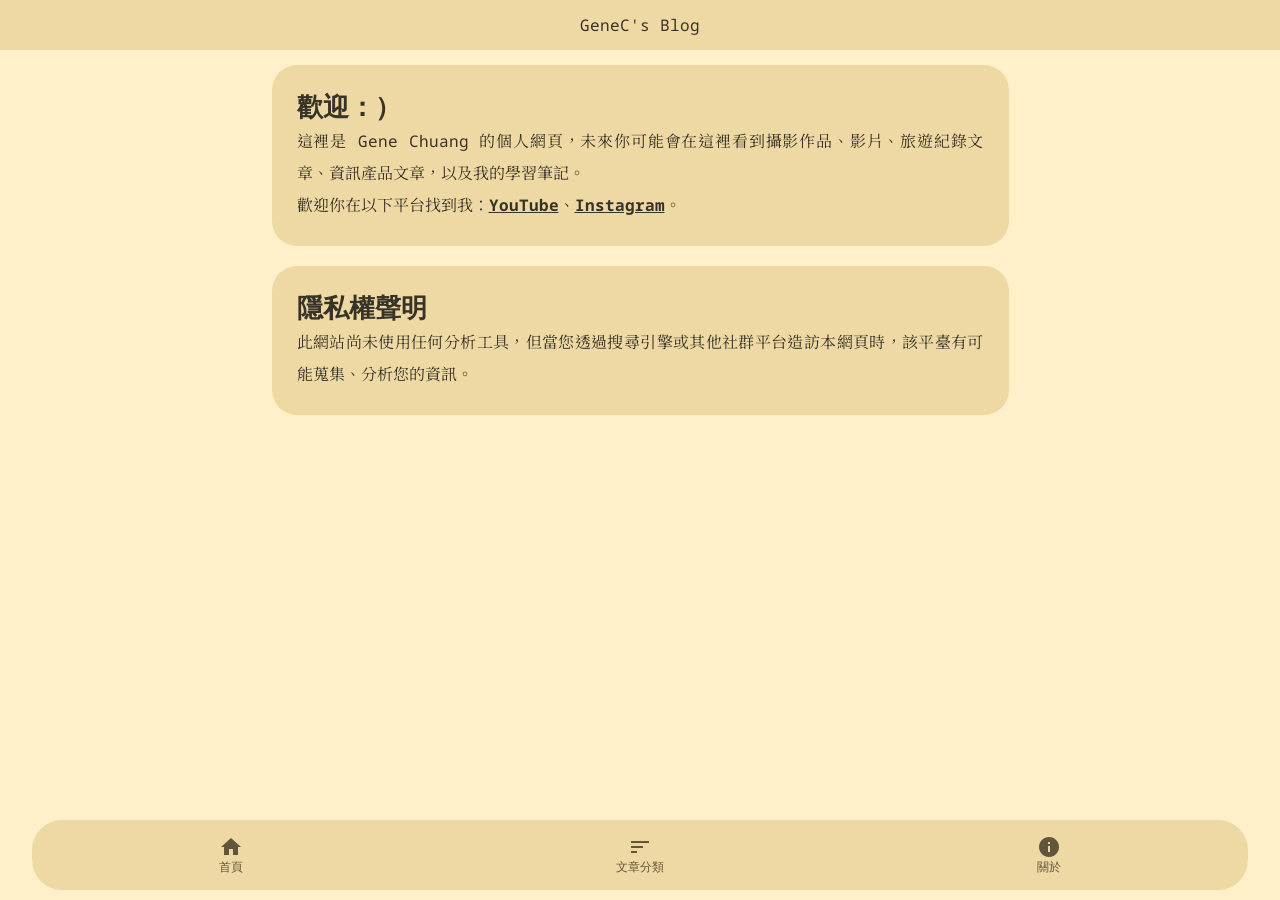
==== index.html @ f5ffd7af "Moved js to the bottom of the html file." ====
<!DOCTYPE html>
<html lang="zh-Hant-TW">

<head>
    <meta charset="UTF-8">
    <meta http-equiv="X-UA-Compatible" content="IE=edge">
    <meta name="viewport" content="width=device-width, initial-scale=1.0">
    <meta name="theme-color" content="#eed9a4">
    <title>GeneC's Blog</title>

    <!-- CSS Import -->
    <link rel="preconnect" href="https://fonts.googleapis.com">
    <link rel="preconnect" href="https://fonts.gstatic.com" crossorigin>
    <link href="https://fonts.googleapis.com/css2?family=Noto+Sans+Mono&family=Noto+Serif+TC&display=swap"
        rel="stylesheet">
    <link href="https://fonts.googleapis.com/icon?family=Material+Icons" rel="stylesheet">
    <link rel="stylesheet" href="app/style/style.css">
</head>

<body>
    <div class="header"><span class="branding">GeneC's Blog</span></div>
    <nav class="nav--mobile">
        <a href="#" class="nav__link"><span class="material-icons">home</span><span class="nav__text">首頁</span></a>
        <a href="#" class="nav__link"><span class="material-icons">sort</span><span class="nav__text">文章分類</span></a>
        <!--a href="#" class="nav__link"><span class="material-icons">notifications</span><span class="nav__text">通知</span></a-->
        <a href="#" class="nav__link"><span class="material-icons">info</span><span class="nav__text">關於</span></a>
    </nav>
    <div class="main">
        <div class="earlyIntro">
            <h1>歡迎：）</h1>
            <p> 這裡是 Gene Chuang 的個人網頁，未來你可能會在這裡看到攝影作品、影片、旅遊紀錄文章、資訊產品文章，以及我的學習筆記。</p>
            <p>歡迎你在以下平台找到我：<a href="https://www.youtube.com/channel/UC1BPf9TI4Fd32-lbEyOeQNw" target="_blank"
                    rel="noopener noreferrer">YouTube</a>、<a href="https://www.instagram.com/genec.dev/" target="_blank"
                    rel="noopener noreferrer">Instagram</a>。</ul>
            </p>

        </div>
        <div class="privacy">
            <h1>隱私權聲明</h1>
            <p>此網站尚未使用任何分析工具，但當您透過搜尋引擎或其他社群平台造訪本網頁時，該平臺有可能蒐集、分析您的資訊。</p>
        </div>
    </div>
</body>
<script src="/app/js/main.js"></script>
</html>
---- app/style/style.css ----
:root {
    --header-height: 50px;
    --navbar-height: 70px;
    --theme-light: #eed9a4;
    --theme-background-light: #fff0c9;
    --theme-text-light: #000000c3;
    --theme-link-text-light: #61563b;
}

* {
    box-sizing: border-box;
}

body {
    margin: 0px;
    margin-top: var(--header-height);
    margin-bottom: var(--navbar-height);
    padding: 0px;
    display: flex;
    justify-content: center;
    background-color: var(--theme-background-light);
}

a {
    text-decoration: none;
    color: inherit;
    -webkit-tap-highlight-color: transparent;
}

h1 {
    font-size: 1.65rem;
    margin: 0px;
}

p {
    margin: 0px;
}

.header {
    color: var(--theme-text-light);
    background-color: var(--theme-light);
    text-align: center;
    position: fixed;
    top: 0;
    width: 100vw;
    height: var(--header-height);
    display: flex;
    flex-direction: column;
    justify-content: center;
    /* margin: 10px; */
    /* box-shadow: 0px 0px 10px 2px rgba(155, 101, 0, 0.23); */
    /* border-radius: 30px; */
    z-index: 10;
}

.nav--mobile {
    position: fixed;
    bottom: 10px;
    border-radius: 30px;
    /* box-shadow: 0px 0px 10px #d6bd7f; */
    height: var(--navbar-height);
    width: 95vw;
    background-color: var(--theme-light);
    display: flex;
    /* justify-content: space-evenly; */
    overflow-x: auto;
    color: var(--theme-link-text-light);
    z-index: 10;
}

.nav__link {
    display: flex;
    flex-direction: column;
    align-items: center;
    justify-content: center;
    flex-grow: 1;
    font-size: 12px;
    transition: 0.4s;
    transition-timing-function: cubic-bezier(.14, .35, 0, 1);
}

.nav__link:active {
    transition: 0.1s;
    transform: scale(.8);
}

.material-icons {
    font-family: 'Material Icons';
    font-weight: normal;
    font-style: normal;
    font-size: 24px;
    /* Preferred icon size */
    display: inline-block;
    line-height: 1;
    text-transform: none;
    letter-spacing: normal;
    word-wrap: normal;
    white-space: nowrap;
    direction: ltr;
    /* Support for all WebKit browsers. */
    -webkit-font-smoothing: antialiased;
    /* Support for Safari and Chrome. */
    text-rendering: optimizeLegibility;
    /* Support for Firefox. */
    -moz-osx-font-smoothing: grayscale;
    /* Support for IE. */
    font-feature-settings: 'liga';
}

.main {
    max-width: 767px;
    padding: 10px;
    display: flex;
    flex-direction: column;
    transform: translateY(10px);
    opacity: 0;
    font-family: 'Noto Sans TC', sans-serif;
}

.main.display {
    transition: 0.4s;
    transition-timing-function: cubic-bezier(.14, .35, 0, 1);
    transform: translateY(0);
    opacity: 1;
}

.main div {
    border-radius: 25px;
    background-color: var(--theme-light);
    color: var(--theme-text-light);
    margin: 5px 5px 15px 5px;
    padding: 25px;
    /* box-shadow: 0px 0px 10px #80808021; */
}

.main div p {
    font-family: 'Noto Sans Mono', monospace, 'Noto Serif TC', serif;
    text-align: justify;
    line-height: 2;
}

.main div p a {
    font-weight: bold;
    text-decoration: underline;
}

.branding {
    font-family: 'Noto Sans Mono', monospace;
}
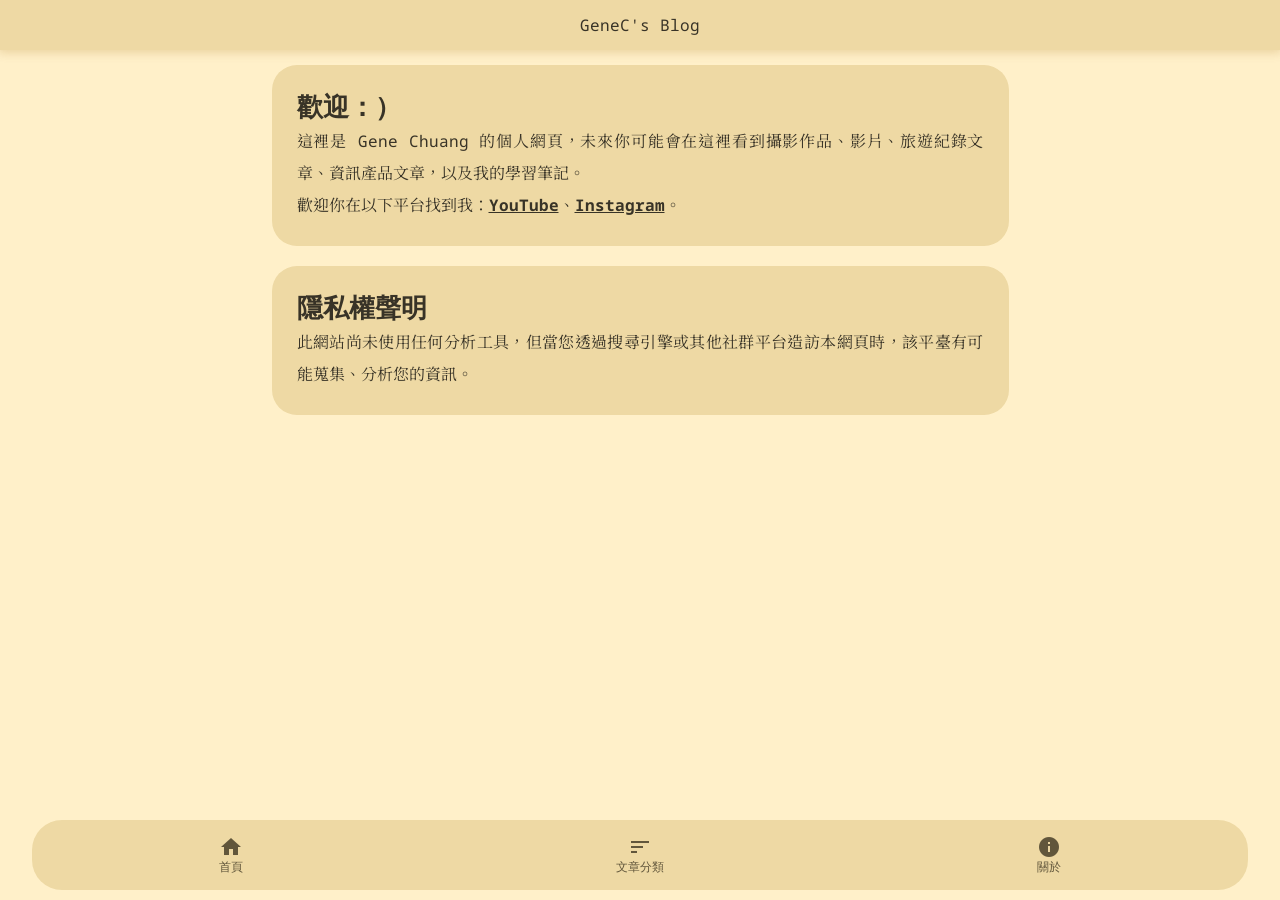
==== commit a70703d1: "Now using scss" ====
--- a/index.html
+++ b/index.html
@@ -11,10 +11,9 @@
     <!-- CSS Import -->
     <link rel="preconnect" href="https://fonts.googleapis.com">
     <link rel="preconnect" href="https://fonts.gstatic.com" crossorigin>
-    <link href="https://fonts.googleapis.com/css2?family=Noto+Sans+Mono&family=Noto+Serif+TC&display=swap"
-        rel="stylesheet">
+    <link href="https://fonts.googleapis.com/css2?family=Noto+Sans+Mono&family=Noto+Serif+TC&display=swap" rel="stylesheet">
     <link href="https://fonts.googleapis.com/icon?family=Material+Icons" rel="stylesheet">
-    <link rel="stylesheet" href="app/style/style.css">
+    <link rel="stylesheet" href="app/style/main.css">
 </head>
 
 <body>
@@ -29,9 +28,7 @@
         <div class="earlyIntro">
             <h1>歡迎：）</h1>
             <p> 這裡是 Gene Chuang 的個人網頁，未來你可能會在這裡看到攝影作品、影片、旅遊紀錄文章、資訊產品文章，以及我的學習筆記。</p>
-            <p>歡迎你在以下平台找到我：<a href="https://www.youtube.com/channel/UC1BPf9TI4Fd32-lbEyOeQNw" target="_blank"
-                    rel="noopener noreferrer">YouTube</a>、<a href="https://www.instagram.com/genec.dev/" target="_blank"
-                    rel="noopener noreferrer">Instagram</a>。</ul>
+            <p>歡迎你在以下平台找到我：<a href="https://www.youtube.com/channel/UC1BPf9TI4Fd32-lbEyOeQNw" target="_blank" rel="noopener noreferrer">YouTube</a>、<a href="https://www.instagram.com/genec.dev/" target="_blank" rel="noopener noreferrer">Instagram</a>。</ul>
             </p>
 
         </div>
@@ -42,4 +39,5 @@
     </div>
 </body>
 <script src="/app/js/main.js"></script>
+
 </html>
--- a/app/style/main.css
+++ b/app/style/main.css
@@ -0,0 +1,132 @@
+* {
+  box-sizing: border-box;
+}
+
+body {
+  margin: 0px;
+  margin-top: 50px;
+  margin-bottom: 70px;
+  padding: 0px;
+  display: flex;
+  justify-content: center;
+  background-color: #fff0c9;
+}
+
+a {
+  text-decoration: none;
+  color: inherit;
+  -webkit-tap-highlight-color: transparent;
+}
+
+h1 {
+  font-size: 1.65rem;
+  margin: 0px;
+}
+
+p {
+  margin: 0px;
+}
+
+.header {
+  color: rgba(0, 0, 0, 0.7647058824);
+  background-color: #eed9a4;
+  text-align: center;
+  font-family: "Noto Sans Mono", monospace;
+  position: fixed;
+  top: 0;
+  width: 100vw;
+  height: 50px;
+  display: flex;
+  flex-direction: column;
+  justify-content: center;
+  box-shadow: 0px 0px 10px 2px rgba(155, 101, 0, 0.23);
+  z-index: 10;
+}
+
+.nav--mobile {
+  position: fixed;
+  bottom: 10px;
+  border-radius: 30px;
+  height: 70px;
+  width: 95vw;
+  background-color: #eed9a4;
+  display: flex;
+  overflow-x: auto;
+  color: #61563b;
+  z-index: 10;
+}
+
+.nav__link {
+  display: flex;
+  flex-direction: column;
+  align-items: center;
+  justify-content: center;
+  flex-grow: 1;
+  font-size: 12px;
+  transition: 0.4s;
+  transition-timing-function: cubic-bezier(0.14, 0.35, 0, 1);
+}
+
+.nav__link:active {
+  transition: 0.1s;
+  transform: scale(0.8);
+}
+
+.material-icons {
+  font-family: "Material Icons";
+  font-weight: normal;
+  font-style: normal;
+  font-size: 24px;
+  /* Preferred icon size */
+  display: inline-block;
+  line-height: 1;
+  text-transform: none;
+  letter-spacing: normal;
+  word-wrap: normal;
+  white-space: nowrap;
+  direction: ltr;
+  /* Support for all WebKit browsers. */
+  -webkit-font-smoothing: antialiased;
+  /* Support for Safari and Chrome. */
+  text-rendering: optimizeLegibility;
+  /* Support for Firefox. */
+  -moz-osx-font-smoothing: grayscale;
+  /* Support for IE. */
+  font-feature-settings: "liga";
+}
+
+.main {
+  max-width: 767px;
+  padding: 10px;
+  display: flex;
+  flex-direction: column;
+  transform: translateY(10px);
+  opacity: 0;
+  font-family: "Noto Sans TC", sans-serif;
+}
+.main div {
+  border-radius: 25px;
+  background-color: #eed9a4;
+  color: rgba(0, 0, 0, 0.7647058824);
+  margin: 5px 5px 15px 5px;
+  padding: 25px;
+  /* box-shadow: 0px 0px 10px #80808021; */
+}
+.main div p {
+  font-family: "Noto Sans Mono", monospace, "Noto Serif TC", serif;
+  text-align: justify;
+  line-height: 2;
+}
+.main div p a {
+  font-weight: bold;
+  text-decoration: underline;
+}
+
+.main.display {
+  transition: 0.4s;
+  transition-timing-function: cubic-bezier(0.14, 0.35, 0, 1);
+  transform: translateY(0);
+  opacity: 1;
+}
+
+/*# sourceMappingURL=main.css.map */
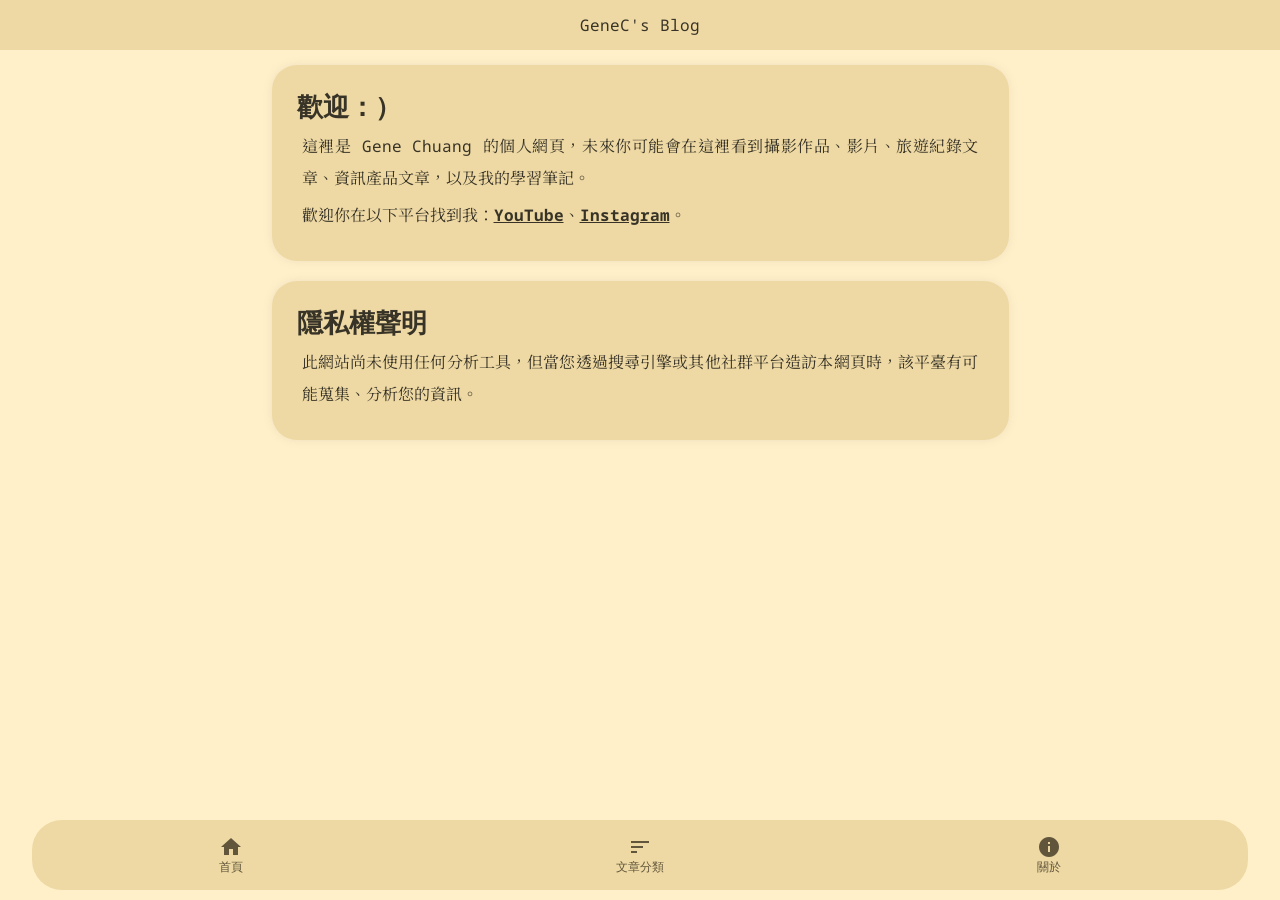
==== commit 82cef772: "Remove unnecessary classes in html" ====
--- a/index.html
+++ b/index.html
@@ -24,19 +24,23 @@
         <!--a href="#" class="nav__link"><span class="material-icons">notifications</span><span class="nav__text">通知</span></a-->
         <a href="#" class="nav__link"><span class="material-icons">info</span><span class="nav__text">關於</span></a>
     </nav>
+
     <div class="main">
-        <div class="earlyIntro">
+
+        <div class="card">
             <h1>歡迎：）</h1>
             <p> 這裡是 Gene Chuang 的個人網頁，未來你可能會在這裡看到攝影作品、影片、旅遊紀錄文章、資訊產品文章，以及我的學習筆記。</p>
             <p>歡迎你在以下平台找到我：<a href="https://www.youtube.com/channel/UC1BPf9TI4Fd32-lbEyOeQNw" target="_blank" rel="noopener noreferrer">YouTube</a>、<a href="https://www.instagram.com/genec.dev/" target="_blank" rel="noopener noreferrer">Instagram</a>。</ul>
             </p>
 
         </div>
-        <div class="privacy">
+        <div class="card">
             <h1>隱私權聲明</h1>
             <p>此網站尚未使用任何分析工具，但當您透過搜尋引擎或其他社群平台造訪本網頁時，該平臺有可能蒐集、分析您的資訊。</p>
         </div>
+
     </div>
+
 </body>
 <script src="/app/js/main.js"></script>
 
--- a/app/style/main.css
+++ b/app/style/main.css
@@ -18,15 +18,6 @@
   -webkit-tap-highlight-color: transparent;
 }
 
-h1 {
-  font-size: 1.65rem;
-  margin: 0px;
-}
-
-p {
-  margin: 0px;
-}
-
 .header {
   color: rgba(0, 0, 0, 0.7647058824);
   background-color: #eed9a4;
@@ -39,7 +30,6 @@
   display: flex;
   flex-direction: column;
   justify-content: center;
-  box-shadow: 0px 0px 10px 2px rgba(155, 101, 0, 0.23);
   z-index: 10;
 }
 
@@ -55,8 +45,7 @@
   color: #61563b;
   z-index: 10;
 }
-
-.nav__link {
+.nav--mobile .nav__link {
   display: flex;
   flex-direction: column;
   align-items: center;
@@ -66,10 +55,47 @@
   transition: 0.4s;
   transition-timing-function: cubic-bezier(0.14, 0.35, 0, 1);
 }
+.nav--mobile .nav__link:active {
+  transition: 0.05s;
+  transform: scale(0.8);
+}
 
-.nav__link:active {
-  transition: 0.1s;
-  transform: scale(0.8);
+.main {
+  max-width: 767px;
+  padding: 10px;
+  display: flex;
+  flex-direction: column;
+  transform: translateY(10px);
+  opacity: 0;
+  font-family: "Noto Sans TC", sans-serif;
+}
+.main .card {
+  border-radius: 25px;
+  background-color: #eed9a4;
+  color: rgba(0, 0, 0, 0.7647058824);
+  margin: 5px 5px 15px 5px;
+  padding: 25px;
+  box-shadow: 0px 0px 10px rgba(128, 128, 128, 0.1294117647);
+}
+.main .card h1 {
+  font-size: 1.65rem;
+  margin: 0px;
+}
+.main .card p {
+  font-family: "Noto Sans Mono", monospace, "Noto Serif TC", serif;
+  text-align: justify;
+  line-height: 2;
+  margin: 5px;
+}
+.main .card p a {
+  font-weight: bold;
+  text-decoration: underline;
+}
+.main.display {
+  transition: 0.4s;
+  transition-timing-function: cubic-bezier(0.14, 0.35, 0, 1);
+  transform: translateY(0);
+  opacity: 1;
 }
 
 .material-icons {
@@ -95,38 +121,4 @@
   font-feature-settings: "liga";
 }
 
-.main {
-  max-width: 767px;
-  padding: 10px;
-  display: flex;
-  flex-direction: column;
-  transform: translateY(10px);
-  opacity: 0;
-  font-family: "Noto Sans TC", sans-serif;
-}
-.main div {
-  border-radius: 25px;
-  background-color: #eed9a4;
-  color: rgba(0, 0, 0, 0.7647058824);
-  margin: 5px 5px 15px 5px;
-  padding: 25px;
-  /* box-shadow: 0px 0px 10px #80808021; */
-}
-.main div p {
-  font-family: "Noto Sans Mono", monospace, "Noto Serif TC", serif;
-  text-align: justify;
-  line-height: 2;
-}
-.main div p a {
-  font-weight: bold;
-  text-decoration: underline;
-}
-
-.main.display {
-  transition: 0.4s;
-  transition-timing-function: cubic-bezier(0.14, 0.35, 0, 1);
-  transform: translateY(0);
-  opacity: 1;
-}
-
 /*# sourceMappingURL=main.css.map */
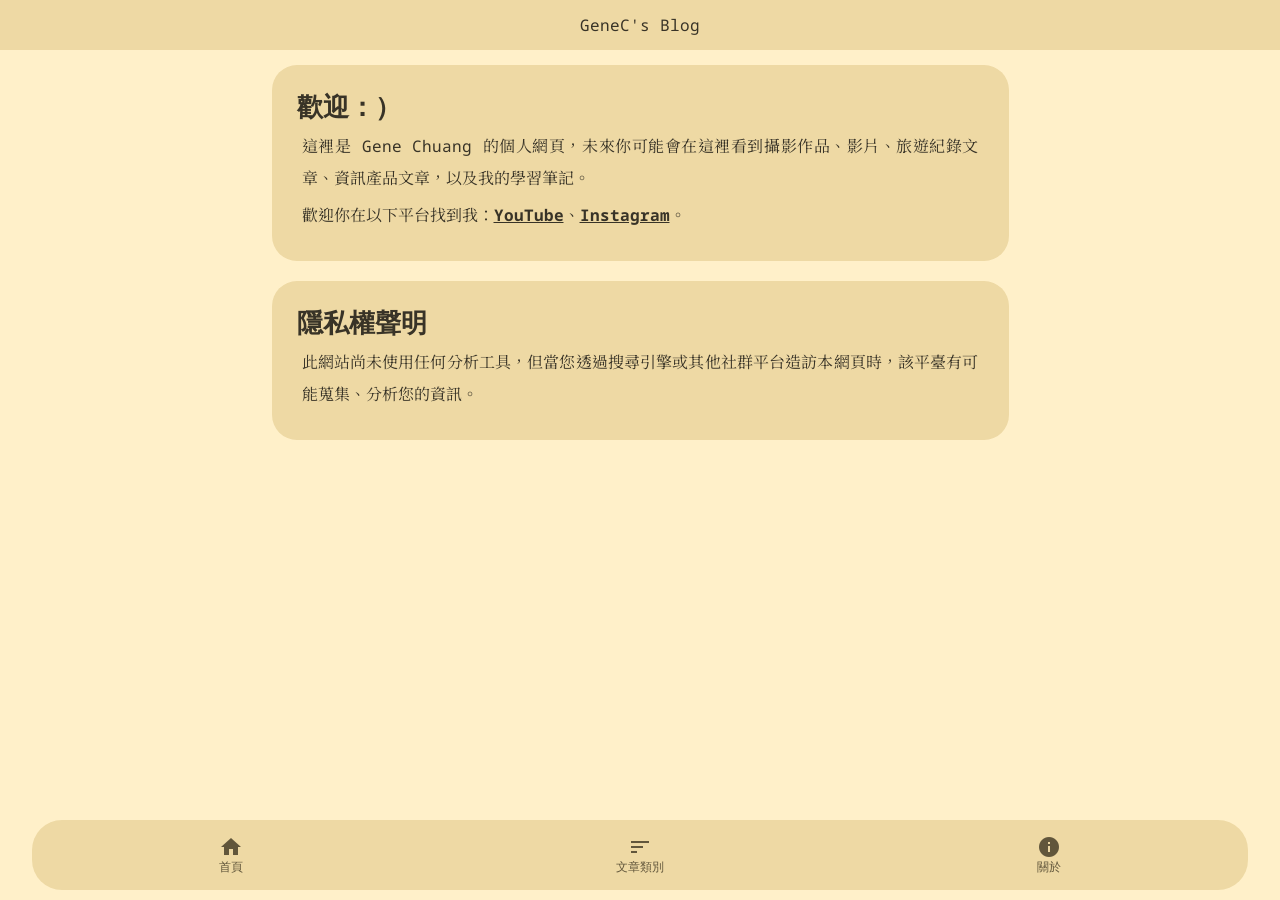
==== commit 57ada9f9: "Navbar is now generated by js." ====
--- a/index.html
+++ b/index.html
@@ -18,12 +18,7 @@
 
 <body>
     <div class="header"><span class="branding">GeneC's Blog</span></div>
-    <nav class="nav--mobile">
-        <a href="#" class="nav__link"><span class="material-icons">home</span><span class="nav__text">首頁</span></a>
-        <a href="#" class="nav__link"><span class="material-icons">sort</span><span class="nav__text">文章分類</span></a>
-        <!--a href="#" class="nav__link"><span class="material-icons">notifications</span><span class="nav__text">通知</span></a-->
-        <a href="#" class="nav__link"><span class="material-icons">info</span><span class="nav__text">關於</span></a>
-    </nav>
+    <nav class="navbar"></nav>
 
     <div class="main">
 
@@ -43,5 +38,6 @@
 
 </body>
 <script src="/app/js/main.js"></script>
+<script src="app/js/navbar.js"></script>
 
 </html>
--- a/app/style/main.css
+++ b/app/style/main.css
@@ -33,7 +33,7 @@
   z-index: 10;
 }
 
-.nav--mobile {
+.navbar {
   position: fixed;
   bottom: 10px;
   border-radius: 30px;
@@ -45,7 +45,7 @@
   color: #61563b;
   z-index: 10;
 }
-.nav--mobile .nav__link {
+.navbar .nav__link {
   display: flex;
   flex-direction: column;
   align-items: center;
@@ -55,7 +55,7 @@
   transition: 0.4s;
   transition-timing-function: cubic-bezier(0.14, 0.35, 0, 1);
 }
-.nav--mobile .nav__link:active {
+.navbar .nav__link:active {
   transition: 0.05s;
   transform: scale(0.8);
 }
@@ -75,7 +75,6 @@
   color: rgba(0, 0, 0, 0.7647058824);
   margin: 5px 5px 15px 5px;
   padding: 25px;
-  box-shadow: 0px 0px 10px rgba(128, 128, 128, 0.1294117647);
 }
 .main .card h1 {
   font-size: 1.65rem;
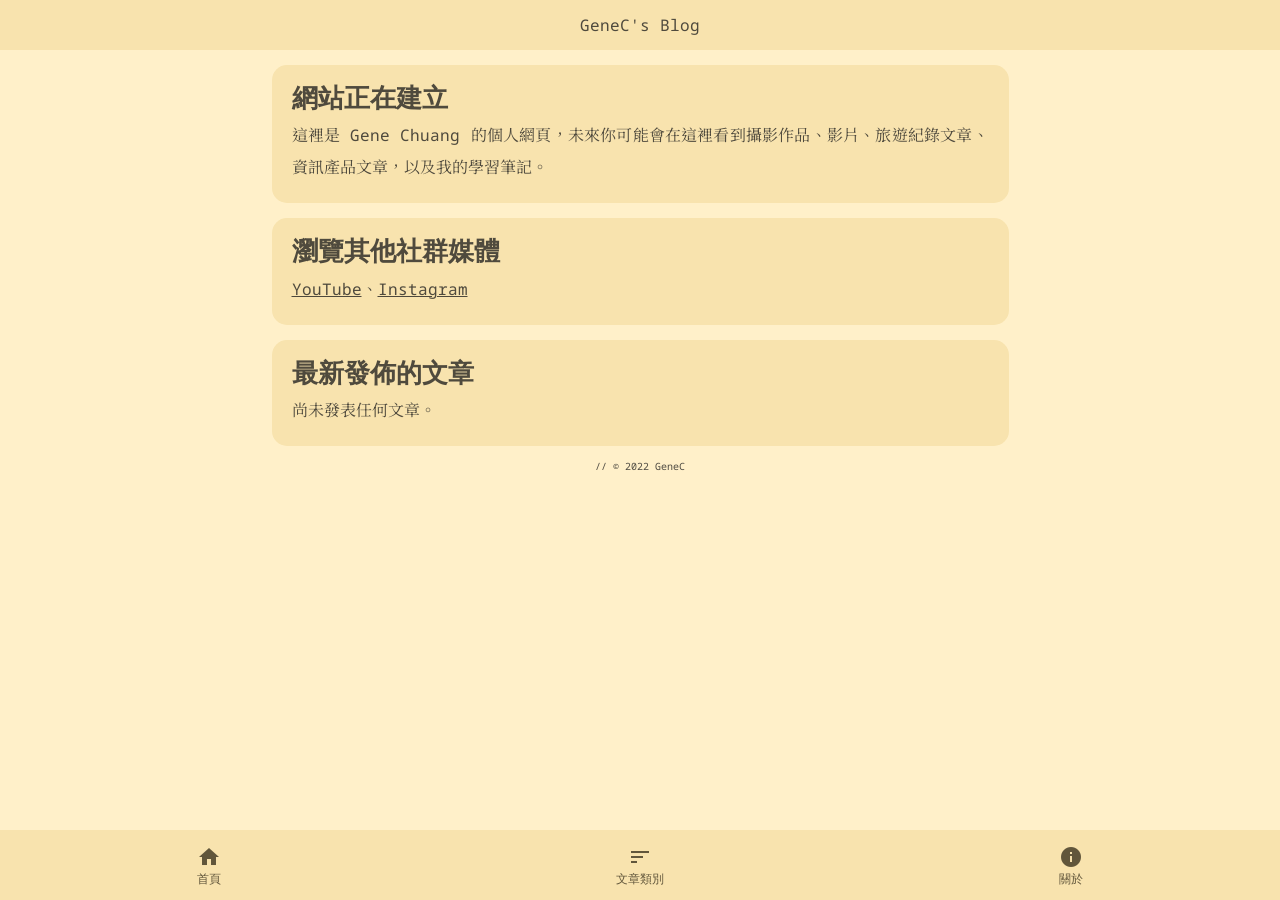
==== commit 23707573: "Added reset css and remove unnecessary styles" ====
--- a/index.html
+++ b/index.html
@@ -13,6 +13,7 @@
     <link rel="preconnect" href="https://fonts.gstatic.com" crossorigin>
     <link href="https://fonts.googleapis.com/css2?family=Noto+Sans+Mono&family=Noto+Serif+TC&display=swap" rel="stylesheet">
     <link href="https://fonts.googleapis.com/icon?family=Material+Icons" rel="stylesheet">
+    <link rel="stylesheet" href="app/style/reset.css">
     <link rel="stylesheet" href="app/style/main.css">
 </head>
 
@@ -23,17 +24,19 @@
     <div class="main">
 
         <div class="card">
-            <h1>歡迎：）</h1>
-            <p> 這裡是 Gene Chuang 的個人網頁，未來你可能會在這裡看到攝影作品、影片、旅遊紀錄文章、資訊產品文章，以及我的學習筆記。</p>
-            <p>歡迎你在以下平台找到我：<a href="https://www.youtube.com/channel/UC1BPf9TI4Fd32-lbEyOeQNw" target="_blank" rel="noopener noreferrer">YouTube</a>、<a href="https://www.instagram.com/genec.dev/" target="_blank" rel="noopener noreferrer">Instagram</a>。</ul>
-            </p>
-
+            <h1>網站正在建立</h1>
+            <p>這裡是 Gene Chuang 的個人網頁，未來你可能會在這裡看到攝影作品、影片、旅遊紀錄文章、資訊產品文章，以及我的學習筆記。</p>
         </div>
         <div class="card">
-            <h1>隱私權聲明</h1>
-            <p>此網站尚未使用任何分析工具，但當您透過搜尋引擎或其他社群平台造訪本網頁時，該平臺有可能蒐集、分析您的資訊。</p>
+            <h1>瀏覽其他社群媒體</h1>
+            <p><a href="https://www.youtube.com/channel/UC1BPf9TI4Fd32-lbEyOeQNw" target="_blank" rel="noopener noreferrer">YouTube</a>、<a href="https://www.instagram.com/genec.dev/" target="_blank" rel="noopener noreferrer">Instagram</a></p>
+        </div>
+        <div class="card">
+            <h1>最新發佈的文章</h1>
+            <p>尚未發表任何文章。</p>
         </div>
 
+        <footer><span class="copyrightInfo">// © 2022 GeneC</span></footer>
     </div>
 
 </body>
--- a/app/style/main.css
+++ b/app/style/main.css
@@ -3,10 +3,8 @@
 }
 
 body {
-  margin: 0px;
   margin-top: 50px;
   margin-bottom: 70px;
-  padding: 0px;
   display: flex;
   justify-content: center;
   background-color: #fff0c9;
@@ -19,27 +17,26 @@
 }
 
 .header {
-  color: rgba(0, 0, 0, 0.7647058824);
-  background-color: #eed9a4;
-  text-align: center;
-  font-family: "Noto Sans Mono", monospace;
+  color: rgba(26, 26, 26, 0.7647058824);
+  background-color: #f8e3ae;
+  font-family: "Noto Sans Mono", "monospace";
   position: fixed;
   top: 0;
   width: 100vw;
   height: 50px;
   display: flex;
-  flex-direction: column;
+  flex-direction: row;
+  align-items: center;
   justify-content: center;
   z-index: 10;
 }
 
 .navbar {
   position: fixed;
-  bottom: 10px;
-  border-radius: 30px;
+  bottom: 0px;
   height: 70px;
-  width: 95vw;
-  background-color: #eed9a4;
+  width: 100vw;
+  background-color: #f8e3ae;
   display: flex;
   overflow-x: auto;
   color: #61563b;
@@ -59,10 +56,12 @@
   transition: 0.05s;
   transform: scale(0.8);
 }
+.navbar .nav__link .nav__text {
+  margin-top: 4px;
+}
 
 .main {
   max-width: 767px;
-  padding: 10px;
   display: flex;
   flex-direction: column;
   transform: translateY(10px);
@@ -70,13 +69,15 @@
   font-family: "Noto Sans TC", sans-serif;
 }
 .main .card {
-  border-radius: 25px;
-  background-color: #eed9a4;
-  color: rgba(0, 0, 0, 0.7647058824);
-  margin: 5px 5px 15px 5px;
-  padding: 25px;
+  border-radius: 15px;
+  background-color: #f8e3ae;
+  color: rgba(26, 26, 26, 0.7647058824);
+  margin: 15px;
+  margin-bottom: 0px;
+  padding: 20px;
 }
 .main .card h1 {
+  font-weight: bold;
   font-size: 1.65rem;
   margin: 0px;
 }
@@ -84,10 +85,9 @@
   font-family: "Noto Sans Mono", monospace, "Noto Serif TC", serif;
   text-align: justify;
   line-height: 2;
-  margin: 5px;
+  margin-top: 8px;
 }
 .main .card p a {
-  font-weight: bold;
   text-decoration: underline;
 }
 .main.display {
@@ -95,6 +95,16 @@
   transition-timing-function: cubic-bezier(0.14, 0.35, 0, 1);
   transform: translateY(0);
   opacity: 1;
+}
+.main footer {
+  display: flex;
+  justify-content: center;
+}
+.main footer .copyrightInfo {
+  margin: 15px;
+  font-size: 10px;
+  font-family: "Noto Sans Mono", "monospace";
+  color: rgba(26, 26, 26, 0.7647058824);
 }
 
 .material-icons {
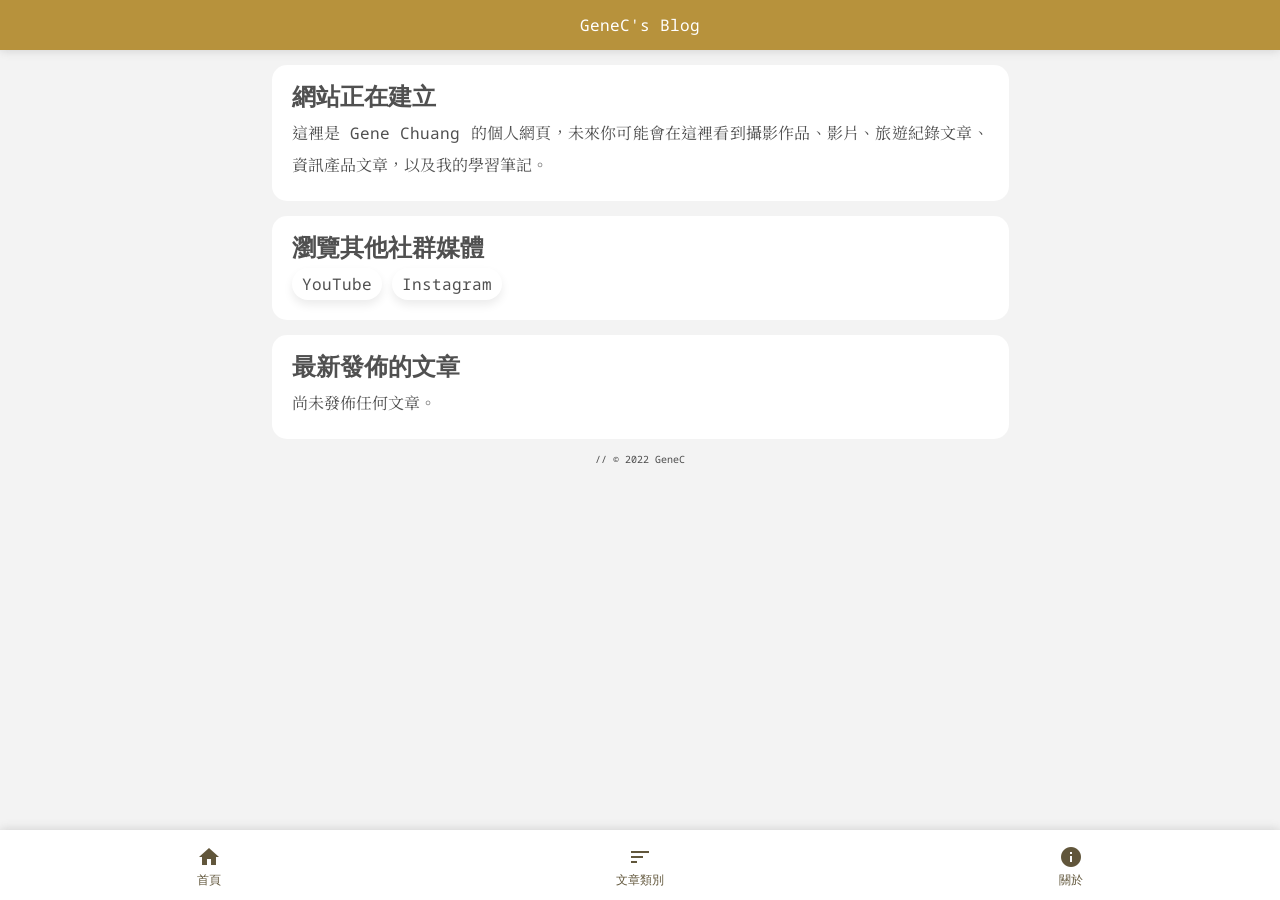
==== commit b0601e1c: "Visual changes" ====
--- a/index.html
+++ b/index.html
@@ -5,7 +5,7 @@
     <meta charset="UTF-8">
     <meta http-equiv="X-UA-Compatible" content="IE=edge">
     <meta name="viewport" content="width=device-width, initial-scale=1.0">
-    <meta name="theme-color" content="#eed9a4">
+    <meta name="theme-color" content="#b7923c">
     <title>GeneC's Blog</title>
 
     <!-- CSS Import -->
@@ -29,11 +29,12 @@
         </div>
         <div class="card">
             <h1>瀏覽其他社群媒體</h1>
-            <p><a href="https://www.youtube.com/channel/UC1BPf9TI4Fd32-lbEyOeQNw" target="_blank" rel="noopener noreferrer">YouTube</a>、<a href="https://www.instagram.com/genec.dev/" target="_blank" rel="noopener noreferrer">Instagram</a></p>
+            <p><a href="https://www.youtube.com/channel/UC1BPf9TI4Fd32-lbEyOeQNw" target="_blank" rel="noopener noreferrer">YouTube</a>
+                <a href="https://www.instagram.com/genec.dev/" target="_blank" rel="noopener noreferrer">Instagram</a></p>
         </div>
         <div class="card">
             <h1>最新發佈的文章</h1>
-            <p>尚未發表任何文章。</p>
+            <p>尚未發佈任何文章。</p>
         </div>
 
         <footer><span class="copyrightInfo">// © 2022 GeneC</span></footer>
--- a/app/style/main.css
+++ b/app/style/main.css
@@ -7,7 +7,7 @@
   margin-bottom: 70px;
   display: flex;
   justify-content: center;
-  background-color: #fff0c9;
+  background-color: #f3f3f3;
 }
 
 a {
@@ -17,9 +17,10 @@
 }
 
 .header {
-  color: rgba(26, 26, 26, 0.7647058824);
-  background-color: #f8e3ae;
+  color: #ffffff;
+  background-color: #b7923c;
   font-family: "Noto Sans Mono", "monospace";
+  box-shadow: 0px 0px 10px rgba(80, 80, 80, 0.2352941176);
   position: fixed;
   top: 0;
   width: 100vw;
@@ -36,11 +37,14 @@
   bottom: 0px;
   height: 70px;
   width: 100vw;
-  background-color: #f8e3ae;
+  background-color: #FFFFFF;
+  box-shadow: 0px 0px 10px rgba(80, 80, 80, 0.2352941176);
   display: flex;
+  align-items: center;
   overflow-x: auto;
   color: #61563b;
   z-index: 10;
+  opacity: 0;
 }
 .navbar .nav__link {
   display: flex;
@@ -57,7 +61,12 @@
   transform: scale(0.8);
 }
 .navbar .nav__link .nav__text {
-  margin-top: 4px;
+  margin-top: 5px;
+}
+.navbar.display {
+  opacity: 1;
+  transition: 0.4s;
+  transition-timing-function: cubic-bezier(0.14, 0.35, 0, 1);
 }
 
 .main {
@@ -70,7 +79,7 @@
 }
 .main .card {
   border-radius: 15px;
-  background-color: #f8e3ae;
+  background-color: #FFFFFF;
   color: rgba(26, 26, 26, 0.7647058824);
   margin: 15px;
   margin-bottom: 0px;
@@ -78,7 +87,7 @@
 }
 .main .card h1 {
   font-weight: bold;
-  font-size: 1.65rem;
+  font-size: 1.5rem;
   margin: 0px;
 }
 .main .card p {
@@ -88,7 +97,9 @@
   margin-top: 8px;
 }
 .main .card p a {
-  text-decoration: underline;
+  padding: 5px 10px;
+  border-radius: 30px;
+  box-shadow: 0px 5px 10px rgba(0, 0, 0, 0.0784313725);
 }
 .main.display {
   transition: 0.4s;
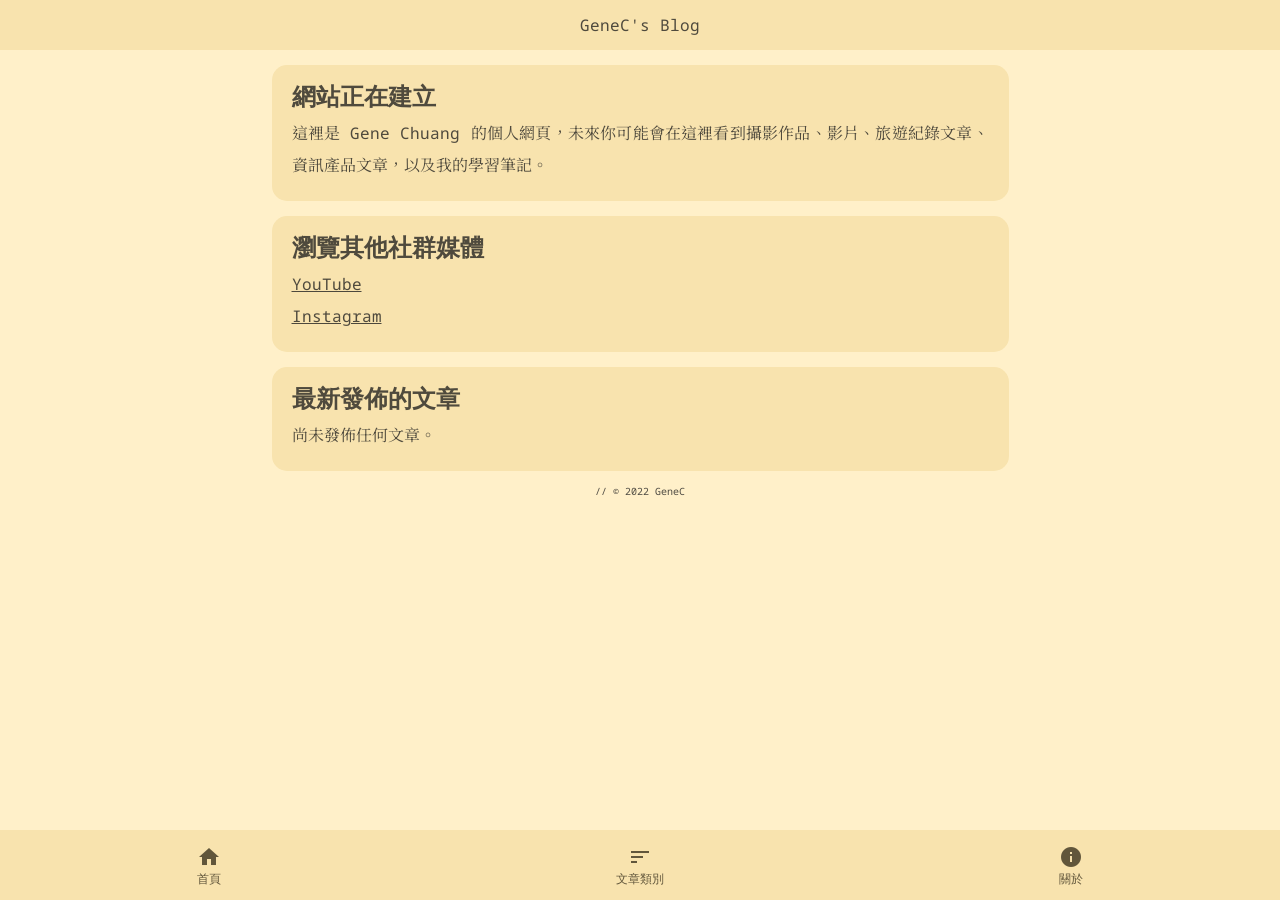
==== commit 40b42e51: "revert back to original design" ====
--- a/index.html
+++ b/index.html
@@ -5,7 +5,7 @@
     <meta charset="UTF-8">
     <meta http-equiv="X-UA-Compatible" content="IE=edge">
     <meta name="viewport" content="width=device-width, initial-scale=1.0">
-    <meta name="theme-color" content="#b7923c">
+    <meta name="theme-color" content="#f8e3ae">
     <title>GeneC's Blog</title>
 
     <!-- CSS Import -->
@@ -30,7 +30,7 @@
         <div class="card">
             <h1>瀏覽其他社群媒體</h1>
             <p><a href="https://www.youtube.com/channel/UC1BPf9TI4Fd32-lbEyOeQNw" target="_blank" rel="noopener noreferrer">YouTube</a>
-                <a href="https://www.instagram.com/genec.dev/" target="_blank" rel="noopener noreferrer">Instagram</a></p>
+                <br><a href="https://www.instagram.com/genec.dev/" target="_blank" rel="noopener noreferrer">Instagram</a></p>
         </div>
         <div class="card">
             <h1>最新發佈的文章</h1>
--- a/app/style/main.css
+++ b/app/style/main.css
@@ -7,7 +7,7 @@
   margin-bottom: 70px;
   display: flex;
   justify-content: center;
-  background-color: #f3f3f3;
+  background-color: #fff0c9;
 }
 
 a {
@@ -17,10 +17,9 @@
 }
 
 .header {
-  color: #ffffff;
-  background-color: #b7923c;
+  color: rgba(26, 26, 26, 0.7647058824);
+  background-color: #f8e3ae;
   font-family: "Noto Sans Mono", "monospace";
-  box-shadow: 0px 0px 10px rgba(80, 80, 80, 0.2352941176);
   position: fixed;
   top: 0;
   width: 100vw;
@@ -37,10 +36,8 @@
   bottom: 0px;
   height: 70px;
   width: 100vw;
-  background-color: #FFFFFF;
-  box-shadow: 0px 0px 10px rgba(80, 80, 80, 0.2352941176);
+  background-color: #f8e3ae;
   display: flex;
-  align-items: center;
   overflow-x: auto;
   color: #61563b;
   z-index: 10;
@@ -61,7 +58,7 @@
   transform: scale(0.8);
 }
 .navbar .nav__link .nav__text {
-  margin-top: 5px;
+  margin-top: 4px;
 }
 .navbar.display {
   opacity: 1;
@@ -79,7 +76,7 @@
 }
 .main .card {
   border-radius: 15px;
-  background-color: #FFFFFF;
+  background-color: #f8e3ae;
   color: rgba(26, 26, 26, 0.7647058824);
   margin: 15px;
   margin-bottom: 0px;
@@ -97,9 +94,7 @@
   margin-top: 8px;
 }
 .main .card p a {
-  padding: 5px 10px;
-  border-radius: 30px;
-  box-shadow: 0px 5px 10px rgba(0, 0, 0, 0.0784313725);
+  text-decoration: underline;
 }
 .main.display {
   transition: 0.4s;
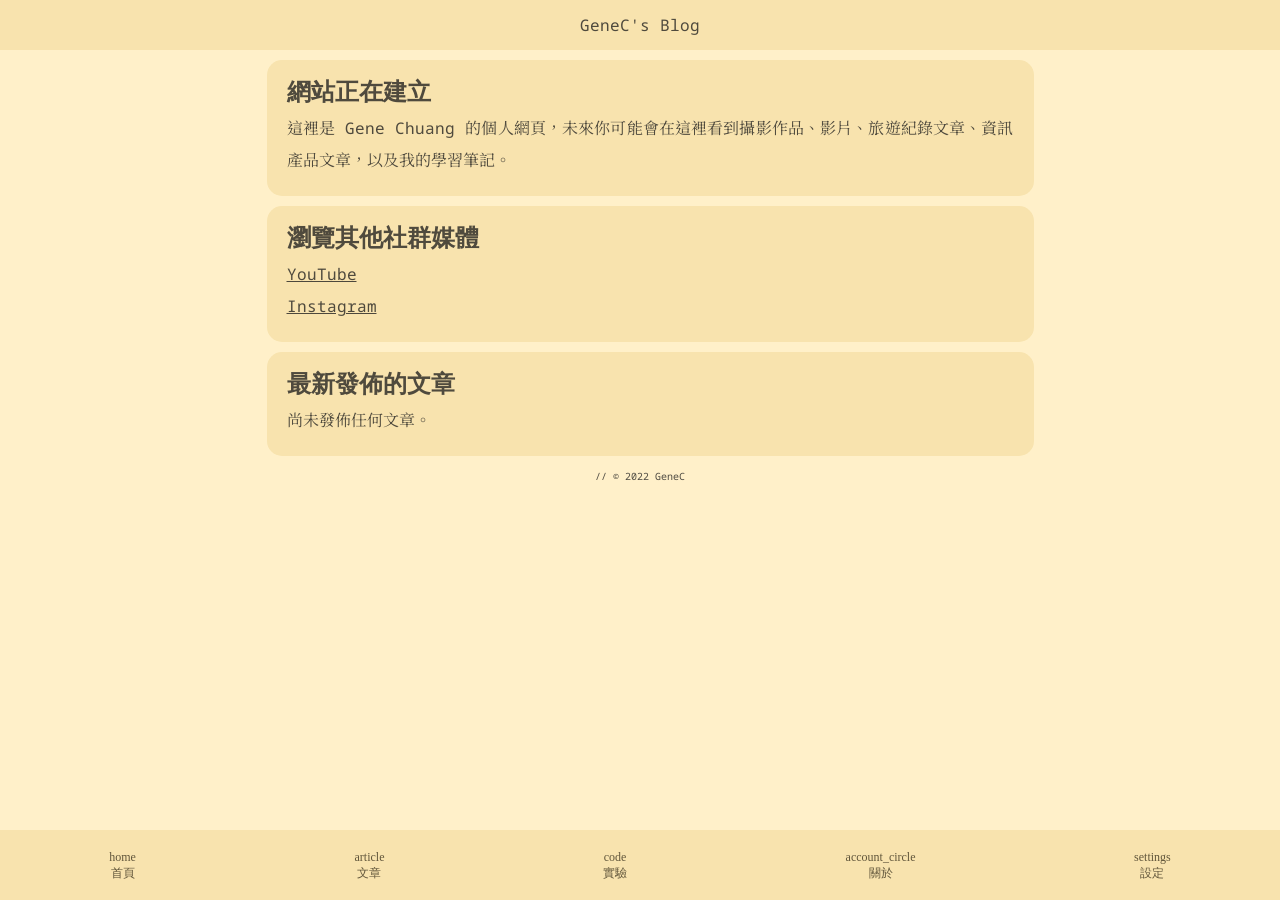
==== commit 0805dc40: "Migrate to Material Symbols and added some buttons" ====
--- a/index.html
+++ b/index.html
@@ -12,7 +12,7 @@
     <link rel="preconnect" href="https://fonts.googleapis.com">
     <link rel="preconnect" href="https://fonts.gstatic.com" crossorigin>
     <link href="https://fonts.googleapis.com/css2?family=Noto+Sans+Mono&family=Noto+Serif+TC&display=swap" rel="stylesheet">
-    <link href="https://fonts.googleapis.com/icon?family=Material+Icons" rel="stylesheet">
+    <link rel="stylesheet" href="https://fonts.sandbox.google.com/css2?family=Material+Symbols+Rounded:opsz,wght,FILL,GRAD@20..48,100..700,0..1,-50..200" />
     <link rel="stylesheet" href="app/style/reset.css">
     <link rel="stylesheet" href="app/style/main.css">
 </head>
@@ -30,7 +30,8 @@
         <div class="card">
             <h1>瀏覽其他社群媒體</h1>
             <p><a href="https://www.youtube.com/channel/UC1BPf9TI4Fd32-lbEyOeQNw" target="_blank" rel="noopener noreferrer">YouTube</a>
-                <br><a href="https://www.instagram.com/genec.dev/" target="_blank" rel="noopener noreferrer">Instagram</a></p>
+                <br><a href="https://www.instagram.com/genec.dev/" target="_blank" rel="noopener noreferrer">Instagram</a>
+            </p>
         </div>
         <div class="card">
             <h1>最新發佈的文章</h1>
--- a/app/style/main.css
+++ b/app/style/main.css
@@ -75,10 +75,12 @@
   font-family: "Noto Sans TC", sans-serif;
 }
 .main .card {
+  width: calc(100vw - 20px);
+  max-width: 767px;
   border-radius: 15px;
   background-color: #f8e3ae;
   color: rgba(26, 26, 26, 0.7647058824);
-  margin: 15px;
+  margin: 10px;
   margin-bottom: 0px;
   padding: 20px;
 }
@@ -113,27 +115,8 @@
   color: rgba(26, 26, 26, 0.7647058824);
 }
 
-.material-icons {
-  font-family: "Material Icons";
-  font-weight: normal;
-  font-style: normal;
-  font-size: 24px;
-  /* Preferred icon size */
-  display: inline-block;
-  line-height: 1;
-  text-transform: none;
-  letter-spacing: normal;
-  word-wrap: normal;
-  white-space: nowrap;
-  direction: ltr;
-  /* Support for all WebKit browsers. */
-  -webkit-font-smoothing: antialiased;
-  /* Support for Safari and Chrome. */
-  text-rendering: optimizeLegibility;
-  /* Support for Firefox. */
-  -moz-osx-font-smoothing: grayscale;
-  /* Support for IE. */
-  font-feature-settings: "liga";
+.material-symbols-rounded {
+  font-variation-settings: "FILL" 1, "wght" 400, "GRAD" 0, "opsz" 20;
 }
 
 /*# sourceMappingURL=main.css.map */
